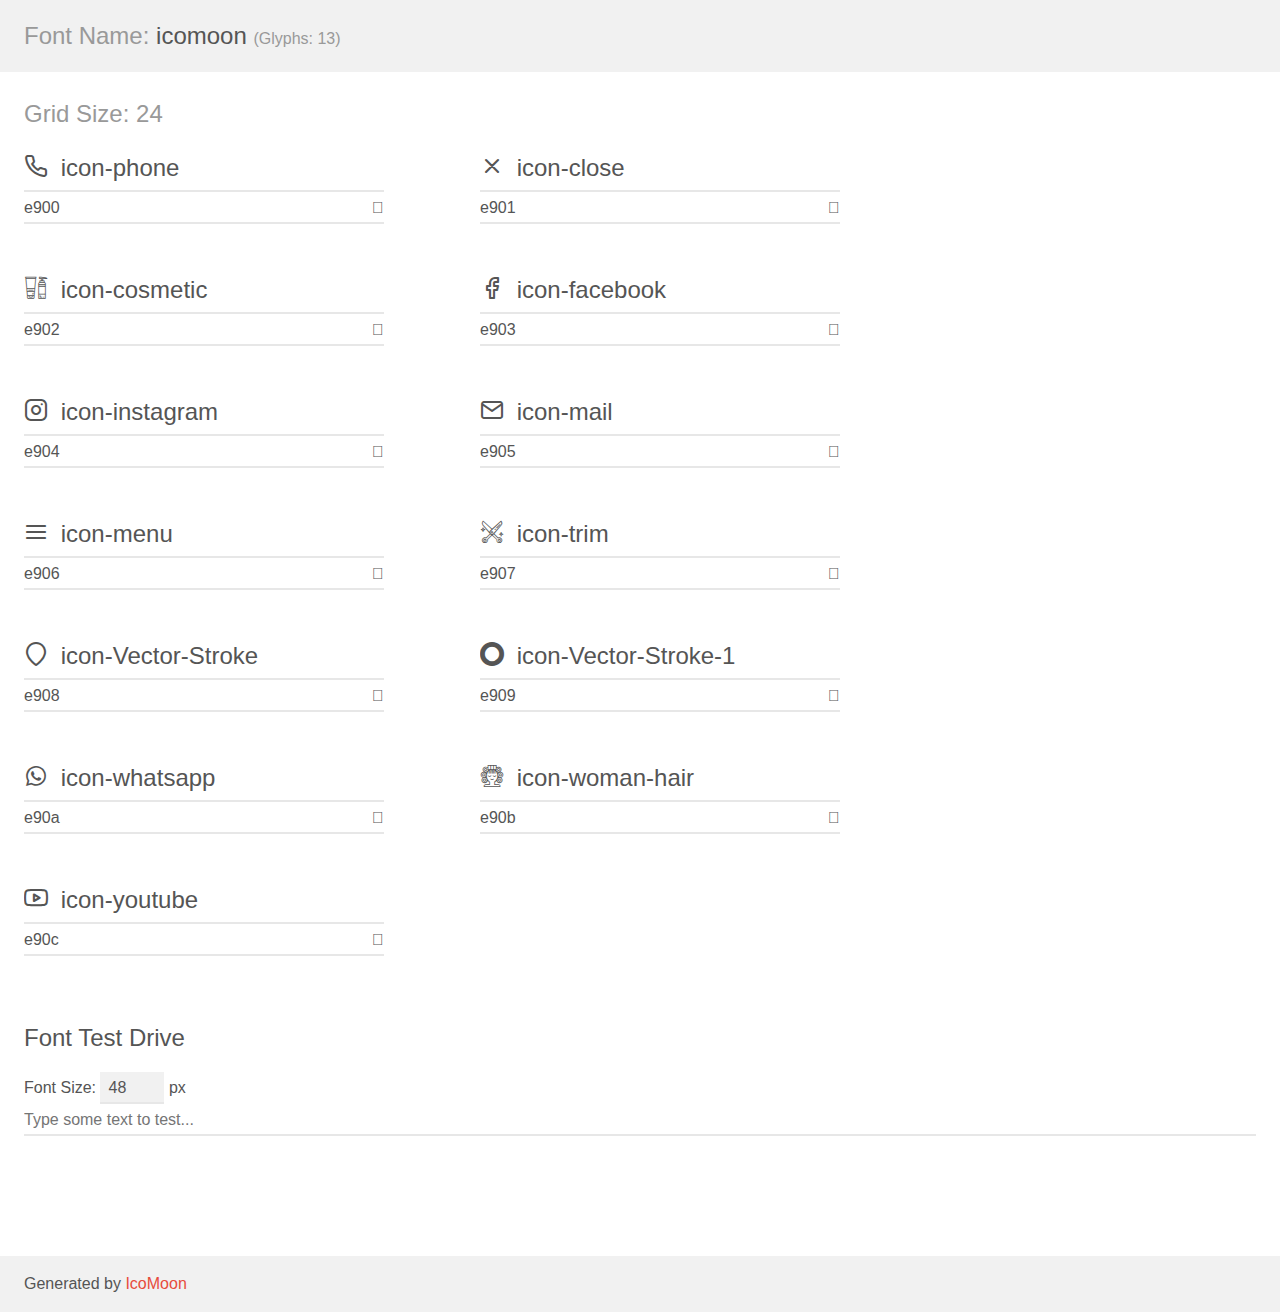
==== assets/fonts/demo.html @ 4a38caa5 "pack-icones" ====
<!doctype html>
<html>
<head>
    <meta charset="utf-8">
    <title>IcoMoon Demo</title>
    <meta name="description" content="An Icon Font Generated By IcoMoon.io">
    <meta name="viewport" content="width=device-width, initial-scale=1">
    <link rel="stylesheet" href="demo-files/demo.css">
    <link rel="stylesheet" href="style.css"></head>
<body>
    <div class="bgc1 clearfix">
        <h1 class="mhmm mvm"><span class="fgc1">Font Name:</span> icomoon <small class="fgc1">(Glyphs:&nbsp;13)</small></h1>
    </div>
    <div class="clearfix mhl ptl">
        <h1 class="mvm mtn fgc1">Grid Size: 24</h1>
        <div class="glyph fs1">
            <div class="clearfix bshadow0 pbs">
                <span class="icon-phone"></span>
                <span class="mls"> icon-phone</span>
            </div>
            <fieldset class="fs0 size1of1 clearfix hidden-false">
                <input type="text" readonly value="e900" class="unit size1of2" />
                <input type="text" maxlength="1" readonly value="&#xe900;" class="unitRight size1of2 talign-right" />
            </fieldset>
            <div class="fs0 bshadow0 clearfix hidden-true">
                <span class="unit pvs fgc1">liga: </span>
                <input type="text" readonly value="" class="liga unitRight" />
            </div>
        </div>
        <div class="glyph fs1">
            <div class="clearfix bshadow0 pbs">
                <span class="icon-close"></span>
                <span class="mls"> icon-close</span>
            </div>
            <fieldset class="fs0 size1of1 clearfix hidden-false">
                <input type="text" readonly value="e901" class="unit size1of2" />
                <input type="text" maxlength="1" readonly value="&#xe901;" class="unitRight size1of2 talign-right" />
            </fieldset>
            <div class="fs0 bshadow0 clearfix hidden-true">
                <span class="unit pvs fgc1">liga: </span>
                <input type="text" readonly value="" class="liga unitRight" />
            </div>
        </div>
        <div class="glyph fs1">
            <div class="clearfix bshadow0 pbs">
                <span class="icon-cosmetic"></span>
                <span class="mls"> icon-cosmetic</span>
            </div>
            <fieldset class="fs0 size1of1 clearfix hidden-false">
                <input type="text" readonly value="e902" class="unit size1of2" />
                <input type="text" maxlength="1" readonly value="&#xe902;" class="unitRight size1of2 talign-right" />
            </fieldset>
            <div class="fs0 bshadow0 clearfix hidden-true">
                <span class="unit pvs fgc1">liga: </span>
                <input type="text" readonly value="" class="liga unitRight" />
            </div>
        </div>
        <div class="glyph fs1">
            <div class="clearfix bshadow0 pbs">
                <span class="icon-facebook"></span>
                <span class="mls"> icon-facebook</span>
            </div>
            <fieldset class="fs0 size1of1 clearfix hidden-false">
                <input type="text" readonly value="e903" class="unit size1of2" />
                <input type="text" maxlength="1" readonly value="&#xe903;" class="unitRight size1of2 talign-right" />
            </fieldset>
            <div class="fs0 bshadow0 clearfix hidden-true">
                <span class="unit pvs fgc1">liga: </span>
                <input type="text" readonly value="" class="liga unitRight" />
            </div>
        </div>
        <div class="glyph fs1">
            <div class="clearfix bshadow0 pbs">
                <span class="icon-instagram"></span>
                <span class="mls"> icon-instagram</span>
            </div>
            <fieldset class="fs0 size1of1 clearfix hidden-false">
                <input type="text" readonly value="e904" class="unit size1of2" />
                <input type="text" maxlength="1" readonly value="&#xe904;" class="unitRight size1of2 talign-right" />
            </fieldset>
            <div class="fs0 bshadow0 clearfix hidden-true">
                <span class="unit pvs fgc1">liga: </span>
                <input type="text" readonly value="" class="liga unitRight" />
            </div>
        </div>
        <div class="glyph fs1">
            <div class="clearfix bshadow0 pbs">
                <span class="icon-mail"></span>
                <span class="mls"> icon-mail</span>
            </div>
            <fieldset class="fs0 size1of1 clearfix hidden-false">
                <input type="text" readonly value="e905" class="unit size1of2" />
                <input type="text" maxlength="1" readonly value="&#xe905;" class="unitRight size1of2 talign-right" />
            </fieldset>
            <div class="fs0 bshadow0 clearfix hidden-true">
                <span class="unit pvs fgc1">liga: </span>
                <input type="text" readonly value="" class="liga unitRight" />
            </div>
        </div>
        <div class="glyph fs1">
            <div class="clearfix bshadow0 pbs">
                <span class="icon-menu"></span>
                <span class="mls"> icon-menu</span>
            </div>
            <fieldset class="fs0 size1of1 clearfix hidden-false">
                <input type="text" readonly value="e906" class="unit size1of2" />
                <input type="text" maxlength="1" readonly value="&#xe906;" class="unitRight size1of2 talign-right" />
            </fieldset>
            <div class="fs0 bshadow0 clearfix hidden-true">
                <span class="unit pvs fgc1">liga: </span>
                <input type="text" readonly value="" class="liga unitRight" />
            </div>
        </div>
        <div class="glyph fs1">
            <div class="clearfix bshadow0 pbs">
                <span class="icon-trim"></span>
                <span class="mls"> icon-trim</span>
            </div>
            <fieldset class="fs0 size1of1 clearfix hidden-false">
                <input type="text" readonly value="e907" class="unit size1of2" />
                <input type="text" maxlength="1" readonly value="&#xe907;" class="unitRight size1of2 talign-right" />
            </fieldset>
            <div class="fs0 bshadow0 clearfix hidden-true">
                <span class="unit pvs fgc1">liga: </span>
                <input type="text" readonly value="" class="liga unitRight" />
            </div>
        </div>
        <div class="glyph fs1">
            <div class="clearfix bshadow0 pbs">
                <span class="icon-Vector-Stroke"></span>
                <span class="mls"> icon-Vector-Stroke</span>
            </div>
            <fieldset class="fs0 size1of1 clearfix hidden-false">
                <input type="text" readonly value="e908" class="unit size1of2" />
                <input type="text" maxlength="1" readonly value="&#xe908;" class="unitRight size1of2 talign-right" />
            </fieldset>
            <div class="fs0 bshadow0 clearfix hidden-true">
                <span class="unit pvs fgc1">liga: </span>
                <input type="text" readonly value="" class="liga unitRight" />
            </div>
        </div>
        <div class="glyph fs1">
            <div class="clearfix bshadow0 pbs">
                <span class="icon-Vector-Stroke-1"></span>
                <span class="mls"> icon-Vector-Stroke-1</span>
            </div>
            <fieldset class="fs0 size1of1 clearfix hidden-false">
                <input type="text" readonly value="e909" class="unit size1of2" />
                <input type="text" maxlength="1" readonly value="&#xe909;" class="unitRight size1of2 talign-right" />
            </fieldset>
            <div class="fs0 bshadow0 clearfix hidden-true">
                <span class="unit pvs fgc1">liga: </span>
                <input type="text" readonly value="" class="liga unitRight" />
            </div>
        </div>
        <div class="glyph fs1">
            <div class="clearfix bshadow0 pbs">
                <span class="icon-whatsapp"></span>
                <span class="mls"> icon-whatsapp</span>
            </div>
            <fieldset class="fs0 size1of1 clearfix hidden-false">
                <input type="text" readonly value="e90a" class="unit size1of2" />
                <input type="text" maxlength="1" readonly value="&#xe90a;" class="unitRight size1of2 talign-right" />
            </fieldset>
            <div class="fs0 bshadow0 clearfix hidden-true">
                <span class="unit pvs fgc1">liga: </span>
                <input type="text" readonly value="" class="liga unitRight" />
            </div>
        </div>
        <div class="glyph fs1">
            <div class="clearfix bshadow0 pbs">
                <span class="icon-woman-hair"></span>
                <span class="mls"> icon-woman-hair</span>
            </div>
            <fieldset class="fs0 size1of1 clearfix hidden-false">
                <input type="text" readonly value="e90b" class="unit size1of2" />
                <input type="text" maxlength="1" readonly value="&#xe90b;" class="unitRight size1of2 talign-right" />
            </fieldset>
            <div class="fs0 bshadow0 clearfix hidden-true">
                <span class="unit pvs fgc1">liga: </span>
                <input type="text" readonly value="" class="liga unitRight" />
            </div>
        </div>
        <div class="glyph fs1">
            <div class="clearfix bshadow0 pbs">
                <span class="icon-youtube"></span>
                <span class="mls"> icon-youtube</span>
            </div>
            <fieldset class="fs0 size1of1 clearfix hidden-false">
                <input type="text" readonly value="e90c" class="unit size1of2" />
                <input type="text" maxlength="1" readonly value="&#xe90c;" class="unitRight size1of2 talign-right" />
            </fieldset>
            <div class="fs0 bshadow0 clearfix hidden-true">
                <span class="unit pvs fgc1">liga: </span>
                <input type="text" readonly value="" class="liga unitRight" />
            </div>
        </div>
    </div>

    <!--[if gt IE 8]><!-->
    <div class="mhl clearfix mbl">
        <h1>Font Test Drive</h1>
        <label>
            Font Size: <input id="fontSize" type="number" class="textbox0 mbm"
            min="8" value="48" />
            px
        </label>
        <input id="testText" type="text" class="phl size1of1 mvl"
        placeholder="Type some text to test..." value=""/>
        <div id="testDrive" class="icon-" style="font-family: icomoon">&nbsp;
        </div>
    </div>
    <!--<![endif]-->
    <div class="bgc1 clearfix">
        <p class="mhl">Generated by <a href="https://icomoon.io/app">IcoMoon</a></p>
    </div>

    <script src="demo-files/demo.js"></script>
</body>
</html>
---- assets/fonts/demo-files/demo.css ----
body {
  padding: 0;
  margin: 0;
  font-family: sans-serif;
  font-size: 1em;
  line-height: 1.5;
  color: #555;
  background: #fff;
}
h1 {
  font-size: 1.5em;
  font-weight: normal;
}
small {
  font-size: .66666667em;
}
a {
  color: #e74c3c;
  text-decoration: none;
}
a:hover, a:focus {
  box-shadow: 0 1px #e74c3c;
}
.bshadow0, input {
  box-shadow: inset 0 -2px #e7e7e7;
}
input:hover {
  box-shadow: inset 0 -2px #ccc;
}
input, fieldset {
  font-family: sans-serif;
  font-size: 1em;
  margin: 0;
  padding: 0;
  border: 0;
}
input {
  color: inherit;
  line-height: 1.5;
  height: 1.5em;
  padding: .25em 0;
}
input:focus {
  outline: none;
  box-shadow: inset 0 -2px #449fdb;
}
.glyph {
  font-size: 16px;
  width: 15em;
  padding-bottom: 1em;
  margin-right: 4em;
  margin-bottom: 1em;
  float: left;
  overflow: hidden;
}
.liga {
  width: 80%;
  width: calc(100% - 2.5em);
}
.talign-right {
  text-align: right;
}
.talign-center {
  text-align: center;
}
.bgc1 {
  background: #f1f1f1;
}
.fgc1 {
  color: #999;
}
.fgc0 {
  color: #000;
}
p {
  margin-top: 1em;
  margin-bottom: 1em;
}
.mvm {
  margin-top: .75em;
  margin-bottom: .75em;
}
.mtn {
  margin-top: 0;
}
.mtl, .mal {
  margin-top: 1.5em;
}
.mbl, .mal {
  margin-bottom: 1.5em;
}
.mal, .mhl {
  margin-left: 1.5em;
  margin-right: 1.5em;
}
.mhmm {
  margin-left: 1em;
  margin-right: 1em;
}
.mls {
  margin-left: .25em;
}
.ptl {
  padding-top: 1.5em;
}
.pbs, .pvs {
  padding-bottom: .25em;
}
.pvs, .pts {
  padding-top: .25em;
}
.unit {
  float: left;
}
.unitRight {
  float: right;
}
.size1of2 {
  width: 50%;
}
.size1of1 {
  width: 100%;
}
.clearfix:before, .clearfix:after {
  content: " ";
  display: table;
}
.clearfix:after {
  clear: both;
}
.hidden-true {
  display: none;
}
.textbox0 {
  width: 3em;
  background: #f1f1f1;
  padding: .25em .5em;
  line-height: 1.5;
  height: 1.5em;
}
#testDrive {
  display: block;
  padding-top: 24px;
  line-height: 1.5;
}
.fs0 {
  font-size: 16px;
}
.fs1 {
  font-size: 24px;
}
---- assets/fonts/style.css ----
@font-face {
  font-family: 'icomoon';
  src:  url('fonts/icomoon.eot?ssfgpe');
  src:  url('fonts/icomoon.eot?ssfgpe#iefix') format('embedded-opentype'),
    url('fonts/icomoon.ttf?ssfgpe') format('truetype'),
    url('fonts/icomoon.woff?ssfgpe') format('woff'),
    url('fonts/icomoon.svg?ssfgpe#icomoon') format('svg');
  font-weight: normal;
  font-style: normal;
  font-display: block;
}

[class^="icon-"], [class*=" icon-"] {
  /* use !important to prevent issues with browser extensions that change fonts */
  font-family: 'icomoon' !important;
  speak: never;
  font-style: normal;
  font-weight: normal;
  font-variant: normal;
  text-transform: none;
  line-height: 1;

  /* Better Font Rendering =========== */
  -webkit-font-smoothing: antialiased;
  -moz-osx-font-smoothing: grayscale;
}

.icon-phone:before {
  content: "\e900";
}
.icon-close:before {
  content: "\e901";
}
.icon-cosmetic:before {
  content: "\e902";
}
.icon-facebook:before {
  content: "\e903";
}
.icon-instagram:before {
  content: "\e904";
}
.icon-mail:before {
  content: "\e905";
}
.icon-menu:before {
  content: "\e906";
}
.icon-trim:before {
  content: "\e907";
}
.icon-Vector-Stroke:before {
  content: "\e908";
}
.icon-Vector-Stroke-1:before {
  content: "\e909";
}
.icon-whatsapp:before {
  content: "\e90a";
}
.icon-woman-hair:before {
  content: "\e90b";
}
.icon-youtube:before {
  content: "\e90c";
}
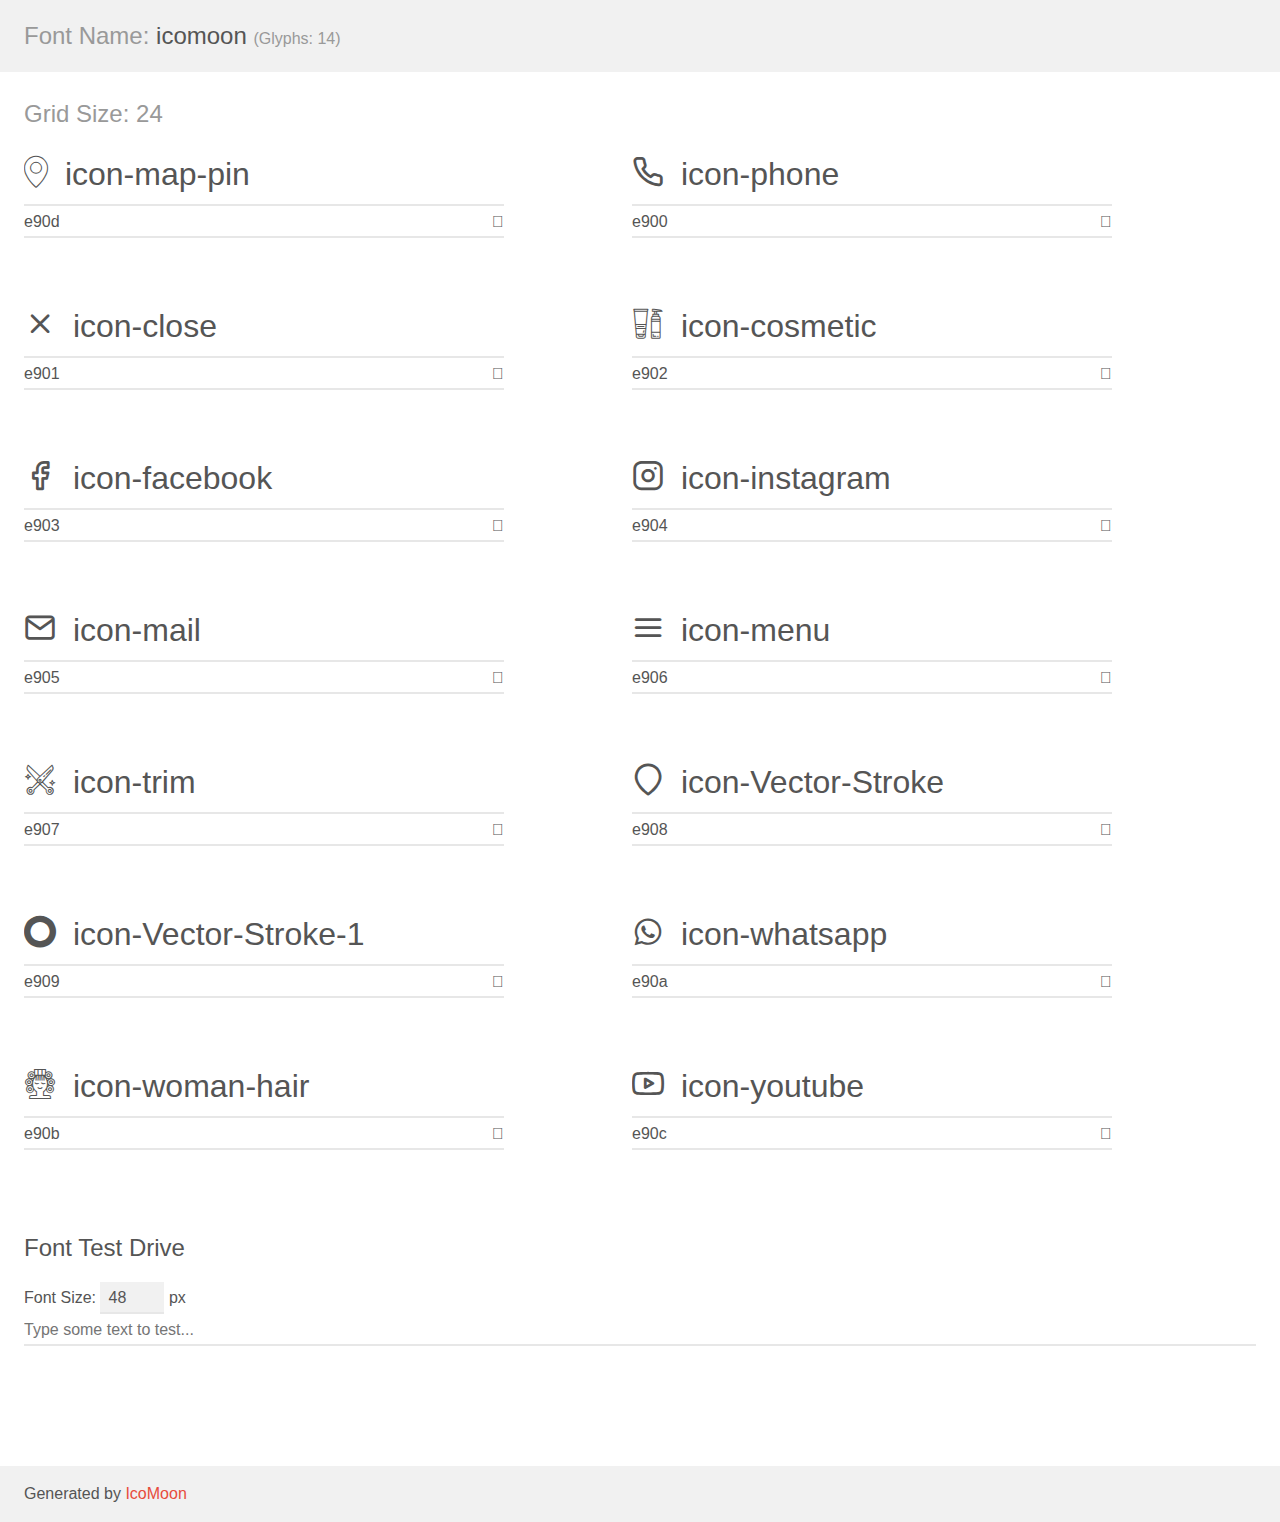
==== commit 05f93f95: "icon-att-contac" ====
--- a/assets/fonts/demo.html
+++ b/assets/fonts/demo.html
@@ -9,10 +9,24 @@
     <link rel="stylesheet" href="style.css"></head>
 <body>
     <div class="bgc1 clearfix">
-        <h1 class="mhmm mvm"><span class="fgc1">Font Name:</span> icomoon <small class="fgc1">(Glyphs:&nbsp;13)</small></h1>
+        <h1 class="mhmm mvm"><span class="fgc1">Font Name:</span> icomoon <small class="fgc1">(Glyphs:&nbsp;14)</small></h1>
     </div>
     <div class="clearfix mhl ptl">
         <h1 class="mvm mtn fgc1">Grid Size: 24</h1>
+        <div class="glyph fs1">
+            <div class="clearfix bshadow0 pbs">
+                <span class="icon-map-pin"></span>
+                <span class="mls"> icon-map-pin</span>
+            </div>
+            <fieldset class="fs0 size1of1 clearfix hidden-false">
+                <input type="text" readonly value="e90d" class="unit size1of2" />
+                <input type="text" maxlength="1" readonly value="&#xe90d;" class="unitRight size1of2 talign-right" />
+            </fieldset>
+            <div class="fs0 bshadow0 clearfix hidden-true">
+                <span class="unit pvs fgc1">liga: </span>
+                <input type="text" readonly value="" class="liga unitRight" />
+            </div>
+        </div>
         <div class="glyph fs1">
             <div class="clearfix bshadow0 pbs">
                 <span class="icon-phone"></span>
--- a/assets/fonts/demo-files/demo.css
+++ b/assets/fonts/demo-files/demo.css
@@ -147,6 +147,6 @@
   font-size: 16px;
 }
 .fs1 {
-  font-size: 24px;
+  font-size: 32px;
 }
 
--- a/assets/fonts/style.css
+++ b/assets/fonts/style.css
@@ -1,16 +1,17 @@
 @font-face {
   font-family: 'icomoon';
-  src:  url('fonts/icomoon.eot?ssfgpe');
-  src:  url('fonts/icomoon.eot?ssfgpe#iefix') format('embedded-opentype'),
-    url('fonts/icomoon.ttf?ssfgpe') format('truetype'),
-    url('fonts/icomoon.woff?ssfgpe') format('woff'),
-    url('fonts/icomoon.svg?ssfgpe#icomoon') format('svg');
+  src: url('fonts/icomoon.eot?wr5plu');
+  src: url('fonts/icomoon.eot?wr5plu#iefix') format('embedded-opentype'),
+    url('fonts/icomoon.ttf?wr5plu') format('truetype'),
+    url('fonts/icomoon.woff?wr5plu') format('woff'),
+    url('fonts/icomoon.svg?wr5plu#icomoon') format('svg');
   font-weight: normal;
   font-style: normal;
   font-display: block;
 }
 
-[class^="icon-"], [class*=" icon-"] {
+[class^='icon-'],
+[class*=' icon-'] {
   /* use !important to prevent issues with browser extensions that change fonts */
   font-family: 'icomoon' !important;
   speak: never;
@@ -25,42 +26,45 @@
   -moz-osx-font-smoothing: grayscale;
 }
 
+.icon-map-pin:before {
+  content: '\e90d';
+}
 .icon-phone:before {
-  content: "\e900";
+  content: '\e900';
 }
 .icon-close:before {
-  content: "\e901";
+  content: '\e901';
 }
 .icon-cosmetic:before {
-  content: "\e902";
+  content: '\e902';
 }
 .icon-facebook:before {
-  content: "\e903";
+  content: '\e903';
 }
 .icon-instagram:before {
-  content: "\e904";
+  content: '\e904';
 }
 .icon-mail:before {
-  content: "\e905";
+  content: '\e905';
 }
 .icon-menu:before {
-  content: "\e906";
+  content: '\e906';
 }
 .icon-trim:before {
-  content: "\e907";
+  content: '\e907';
 }
 .icon-Vector-Stroke:before {
-  content: "\e908";
+  content: '\e908';
 }
 .icon-Vector-Stroke-1:before {
-  content: "\e909";
+  content: '\e909';
 }
 .icon-whatsapp:before {
-  content: "\e90a";
+  content: '\e90a';
 }
 .icon-woman-hair:before {
-  content: "\e90b";
+  content: '\e90b';
 }
 .icon-youtube:before {
-  content: "\e90c";
+  content: '\e90c';
 }
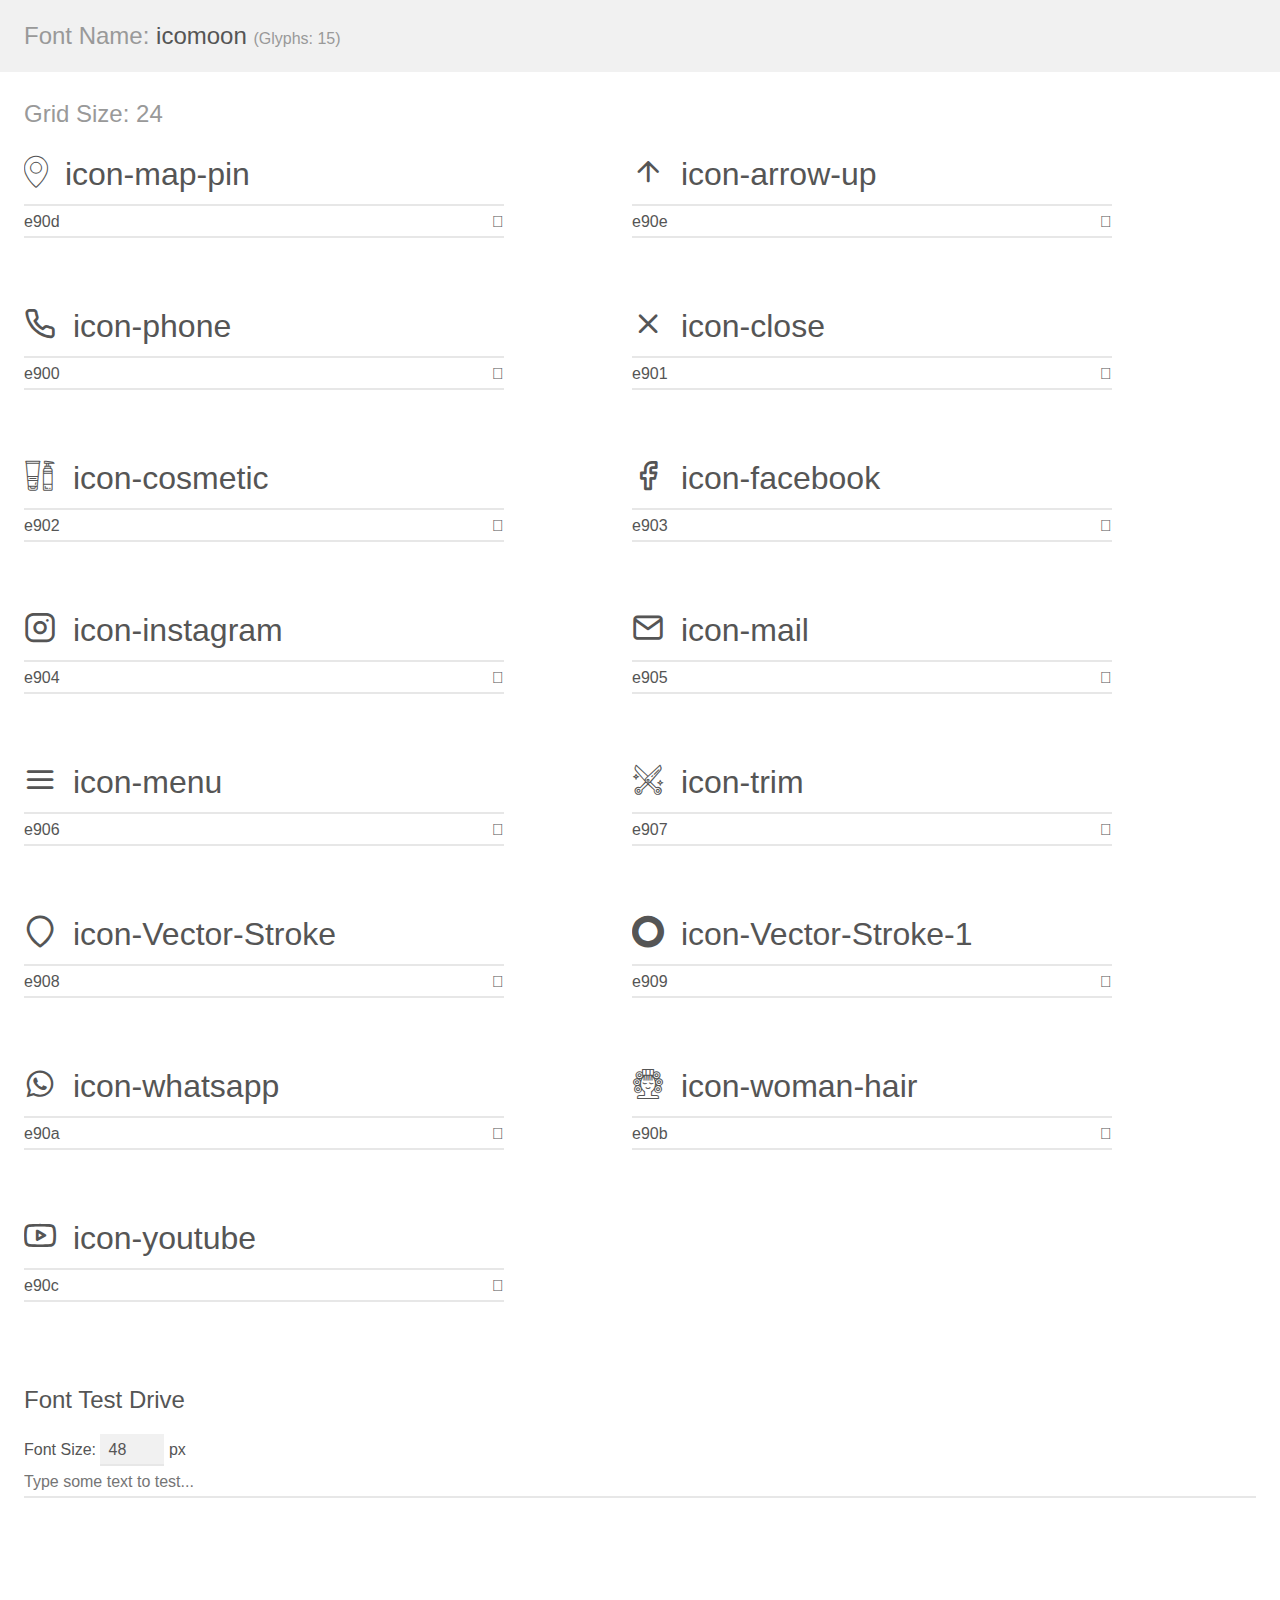
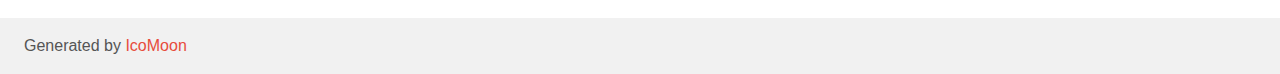
==== commit 2de51260: "footer" ====
--- a/assets/fonts/demo.html
+++ b/assets/fonts/demo.html
@@ -9,7 +9,7 @@
     <link rel="stylesheet" href="style.css"></head>
 <body>
     <div class="bgc1 clearfix">
-        <h1 class="mhmm mvm"><span class="fgc1">Font Name:</span> icomoon <small class="fgc1">(Glyphs:&nbsp;14)</small></h1>
+        <h1 class="mhmm mvm"><span class="fgc1">Font Name:</span> icomoon <small class="fgc1">(Glyphs:&nbsp;15)</small></h1>
     </div>
     <div class="clearfix mhl ptl">
         <h1 class="mvm mtn fgc1">Grid Size: 24</h1>
@@ -21,6 +21,20 @@
             <fieldset class="fs0 size1of1 clearfix hidden-false">
                 <input type="text" readonly value="e90d" class="unit size1of2" />
                 <input type="text" maxlength="1" readonly value="&#xe90d;" class="unitRight size1of2 talign-right" />
+            </fieldset>
+            <div class="fs0 bshadow0 clearfix hidden-true">
+                <span class="unit pvs fgc1">liga: </span>
+                <input type="text" readonly value="" class="liga unitRight" />
+            </div>
+        </div>
+        <div class="glyph fs1">
+            <div class="clearfix bshadow0 pbs">
+                <span class="icon-arrow-up"></span>
+                <span class="mls"> icon-arrow-up</span>
+            </div>
+            <fieldset class="fs0 size1of1 clearfix hidden-false">
+                <input type="text" readonly value="e90e" class="unit size1of2" />
+                <input type="text" maxlength="1" readonly value="&#xe90e;" class="unitRight size1of2 talign-right" />
             </fieldset>
             <div class="fs0 bshadow0 clearfix hidden-true">
                 <span class="unit pvs fgc1">liga: </span>
--- a/assets/fonts/style.css
+++ b/assets/fonts/style.css
@@ -1,17 +1,16 @@
 @font-face {
   font-family: 'icomoon';
-  src: url('fonts/icomoon.eot?wr5plu');
-  src: url('fonts/icomoon.eot?wr5plu#iefix') format('embedded-opentype'),
-    url('fonts/icomoon.ttf?wr5plu') format('truetype'),
-    url('fonts/icomoon.woff?wr5plu') format('woff'),
-    url('fonts/icomoon.svg?wr5plu#icomoon') format('svg');
+  src:  url('fonts/icomoon.eot?a47ddt');
+  src:  url('fonts/icomoon.eot?a47ddt#iefix') format('embedded-opentype'),
+    url('fonts/icomoon.ttf?a47ddt') format('truetype'),
+    url('fonts/icomoon.woff?a47ddt') format('woff'),
+    url('fonts/icomoon.svg?a47ddt#icomoon') format('svg');
   font-weight: normal;
   font-style: normal;
   font-display: block;
 }
 
-[class^='icon-'],
-[class*=' icon-'] {
+[class^="icon-"], [class*=" icon-"] {
   /* use !important to prevent issues with browser extensions that change fonts */
   font-family: 'icomoon' !important;
   speak: never;
@@ -27,44 +26,47 @@
 }
 
 .icon-map-pin:before {
-  content: '\e90d';
+  content: "\e90d";
+}
+.icon-arrow-up:before {
+  content: "\e90e";
 }
 .icon-phone:before {
-  content: '\e900';
+  content: "\e900";
 }
 .icon-close:before {
-  content: '\e901';
+  content: "\e901";
 }
 .icon-cosmetic:before {
-  content: '\e902';
+  content: "\e902";
 }
 .icon-facebook:before {
-  content: '\e903';
+  content: "\e903";
 }
 .icon-instagram:before {
-  content: '\e904';
+  content: "\e904";
 }
 .icon-mail:before {
-  content: '\e905';
+  content: "\e905";
 }
 .icon-menu:before {
-  content: '\e906';
+  content: "\e906";
 }
 .icon-trim:before {
-  content: '\e907';
+  content: "\e907";
 }
 .icon-Vector-Stroke:before {
-  content: '\e908';
+  content: "\e908";
 }
 .icon-Vector-Stroke-1:before {
-  content: '\e909';
+  content: "\e909";
 }
 .icon-whatsapp:before {
-  content: '\e90a';
+  content: "\e90a";
 }
 .icon-woman-hair:before {
-  content: '\e90b';
+  content: "\e90b";
 }
 .icon-youtube:before {
-  content: '\e90c';
+  content: "\e90c";
 }
